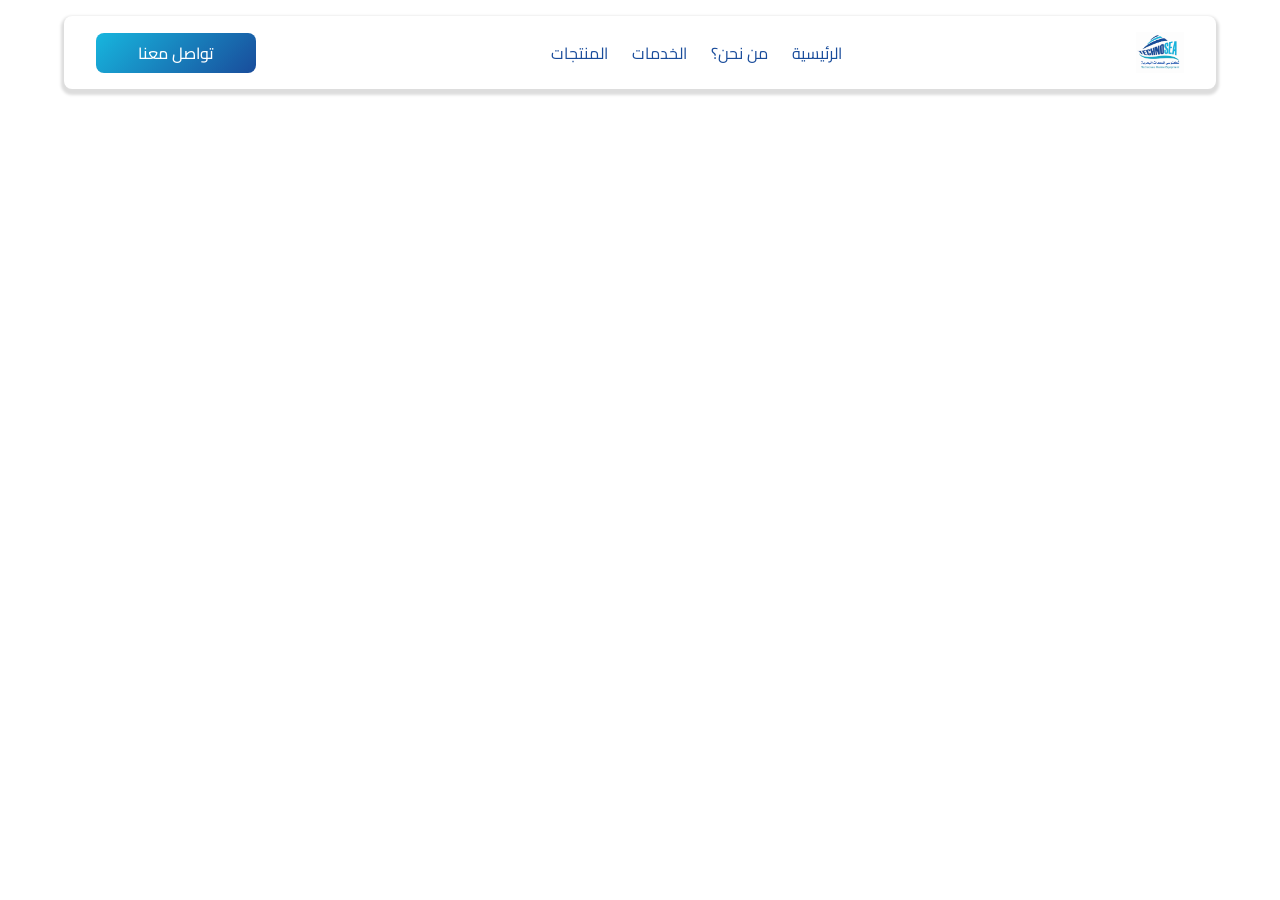
==== index.html @ 7aede209 "initilaize the project" ====
<!DOCTYPE html>
<html lang="ar" dir="rtl">
    <head>
        <meta charset="UTF-8">
        <meta name="viewport" content="width=device-width, initial-scale=1.0">

        <!-- Icons -->
        <link rel='stylesheet' href='https://cdn-uicons.flaticon.com/2.5.1/uicons-thin-straight/css/uicons-thin-straight.css'>

        <!-- Font -->
        <link rel="preconnect" href="https://fonts.googleapis.com">
        <link rel="preconnect" href="https://fonts.gstatic.com" crossorigin>
        <link href="https://fonts.googleapis.com/css2?family=Cairo:wght@200..1000&display=swap" rel="stylesheet">

        <!-- Style -->
        <link rel="stylesheet" href="./asset/styles/index.css">
        <link rel="stylesheet" href="./asset/styles/home.css">

        <title>تكنوسي</title>
    </head>

    <body>
        <!-- for the navbar -->
        <header></header>

        <script type="module">
            import Navbar from './components/navbar.js';

            Navbar();
        </script>
    </body>
</html>
---- asset/styles/index.css ----
:root {
    --main-color: #194C9B;
    --second-color: #17B6DE;
    --dark-color: #1A3154;
    --card-color: #F7FAFE;
    --bg-color: #DFEAFC;
    --white-color: #FFF;
    --font-color: #62636C;
    --border-color: #ddd;
}

* {
    margin: 0;
    padding: 0;
    transition: .3s;
    font-family: "Cairo";
    box-sizing: border-box;
    -moz-box-sizing: border-box;
    -webkit-box-sizing: border-box;
}

html {
    font-size: 16px;
}

body {
    color: var(--font-color);
    background-image: linear-gradient(45deg, var(--bg-color), var(--white-color));
}

header > h1,
header > h2,
header > h3 {
    background: linear-gradient(to left, var(--main-color), var(--second-color));
    -webkit-text-fill-color: transparent;
    -webkit-background-clip: text;
    width: fit-content;
    margin: auto;
}

a {
    text-decoration: none;
    color: var(--main-color);
}

a:hover {
    color: var(--second-color);
}

img {
    width: 100%;
}

i {
    line-height: 0;
}

.section {
    padding: 1rem 5%;
}

.section > header > h2 {
    font-size: 3rem;
}

.section > header > p {
    font-size: 1.5rem;
}

.center {
    display: flex;
    flex-direction: column;
    justify-content: center;
    align-items: center;
    text-align: center;
    gap: .5rem;
}

.logo {
    width: 3rem;
}

.btn {
    height: 2.5rem;
    min-width: 10rem;
    padding: .5rem 1.5rem;
    border-radius: .5rem;
    background-color: var(--main-color);
    color: var(--white-color);
    font-weight: 500;
}

.btn:hover {
    background-color: var(--second-color);
    color: var(--white-color);
}

.btn-linear {
    background-image: linear-gradient(-45deg, var(--main-color), var(--second-color));
}

.btn-linear:hover {
    background-image: linear-gradient(45deg, var(--main-color), var(--second-color));
    color: var(--white-color);
}

.responsive {
    display: none;
}

@media (max-width: 992px) {
    .responsive {
        display: unset;
    }

    .center.responsive {
        display: flex;
    }

    .non-responsive {
        display: none;
    }
}

.card {
    background-color: var(--card-color);
    padding: 1.5rem;
    border-radius: .5rem;
    width: 25rem;
    display: flex;
    flex-direction: column;
    gap: .5rem;
    box-shadow: 0 3px 3px 3px var(--border-color);
}

.card .icon {
    width: 4rem;
    height: 4rem;
    background-image: linear-gradient(-90deg, var(--main-color), var(--second-color));
    border-radius: .25rem;
    color: var(--white-color);
    font-size: 2.5rem;
}

.card header h3 {
    margin: unset;
    font-size: 1.5rem;
}

.card:hover {
    transform: scale(1.05);
    transition: .1s;
}

/* Navbar */
body > header:first-child {
    position: fixed;
    top: 1rem;
    left: 50%;
    transform: translateX(-50%);
    width: 90%;
    z-index: 50;
}

.navbar {
    padding: 1rem 2rem;
    background-color: var(--white-color);
    display: flex;
    justify-content: space-between;
    align-items: center;
    border-radius: .5rem;
    box-shadow: 0 3px 3px 3px var(--border-color);
}

.navbar ul {
    list-style: none;
    display: flex;
    align-items: center;
    gap: 1.5rem;
}

.navbar .bar {
    font-size: 2rem;
    cursor: pointer;
    color: var(--main-color);
}

.navbar .bar:hover {
    font-size: 2rem;
    cursor: pointer;
    color: var(--second-color);
}

@media (max-width: 992px) {
    .navbar > ul > ul {
        flex-direction: column;
        justify-content: center;
        align-items: center;
        position: absolute;
        top: 1rem;
        padding: 2rem 3rem;
        background-color: var(--white-color);
        border-radius: 0 0 .5rem .5rem;
        height: 0;
        /* display: none; */
        opacity: 0;
        animation-name: navbar-responsive-close;
        animation-duration: .4s;
        animation-fill-mode: forwards;
    }

    .navbar > ul:hover > ul {
        display: flex;
        animation-name: navbar-responsive;
        animation-duration: .5s;
        animation-fill-mode: forwards;
    }
}

@keyframes navbar-responsive {
    from {
        height: 0;
        opacity: 0;
    }

    to {
        height: 15rem;
        opacity: 1;
    }
}

@keyframes navbar-responsive-close {
    from {
        height: 13rem;
        opacity: 1;
    }

    to {
        height: 0;
        opacity: 0;
    }
}
---- asset/styles/home.css ----
/* hero section */
.hero {
    height: 100vh;
    background-image: url('../images/Home.png');
    background-size: cover;
    background-position: center;
    color: var(--white-color);
    animation-name: bg-anomation;
    animation-duration: 30s;
    animation-fill-mode: backwards;
    animation-iteration-count: infinite;
}

.hero header h1,
.hero header h2 {
    background: linear-gradient(to left, var(--white-color), var(--card-color) 20%);
    -webkit-text-fill-color: transparent;
    -webkit-background-clip: text;
}

.hero header h1 {
    font-size: 4rem;
}

.hero header h2 {
    font-weight: 500;
    font-size: 2.5rem;
}

.hero section:last-child {
    position: absolute;
    bottom: 1rem;
    font-size: 2rem;
}

@keyframes bg-anomation {
    0% {
        background-position: center center;
    }

    25% {
        background-position: 1px .1px;
    }

    50% {
        background-position: center center;
    }

    75% {
        background-position: -1px -.1px;
    }

    100% {
        background-position: center center;
    }
}

@media (max-width: 992px) {
    .hero {
        animation: none;
    }

    .hero header h1 {
        font-size: 3rem;
    }
    
    .hero header h2 {
        font-weight: 500;
        font-size: 2rem;
    }
}

@media (max-width: 375px) {
    .hero header h1 {
        font-size: 2rem;
    }
    
    .hero header h2 {
        font-weight: 500;
        font-size: 1.5rem;
    }
}

/* About */
.about {
    position: relative;
    display: flex;
    gap: .5rem;
    align-items: center;
    height: 100vh;
    padding: 0;
    overflow: hidden;
}

.about > article {
    width: 60%;
    padding: 1rem 5%;
    position: relative;
    z-index: 10;
}

.about > article > p {
    font-size: 1.5rem;
    margin: .5rem 0 1.5rem;
    text-align: justify;
}

.about > article h2 {
    font-size: 3rem;
    margin: unset;
}

.about > section:last-child {
    width: 40%;
    display: flex;
    justify-content: flex-end;
}

.about > section:last-child img {
    height: 100vh;
    object-fit: cover;
}

/* @media (max-width: 992px) {
    .about > article {
        width: 100%;
    }

    .about > section:last-child {
        width: 50%;
    }
} */

@media (max-width: 992px) {
    .about > article {
        width: 100%;
    }

    .about > section:last-child {
        position: absolute;
        width: 100%;
    }
}

/* Engine */
.engine {
    position: relative;
    background-image: url('../images/Frame\ 3.png');
    background-repeat: no-repeat;
    background-size: cover;
    background-position: center;
    min-height: 30rem;
    color: var(--white-color);
    display: flex;
    align-items: center;
}

.engine::before {
    content: '';
    display: block;
    width: 50%;
    height: 100%;
    position: absolute;
    background-image: linear-gradient(-90deg, var(--main-color) 75%, transparent);
}

.engine > section {
    padding: 1rem 5%;
    z-index: 10;
    font-size: 1.5rem;
    font-weight: 500;
    width: 60%;
}

.engine > section > p {
    margin-bottom: 1rem;
}

.engine > section .btn {
    background-color: var(--white-color);
    color: var(--main-color);
    font-size: 1rem;
}

.engine > section .btn:hover {
    background-color: var(--second-color);
    color: var(--white-color);
}

@media (max-width: 992px) {
    .engine > section {
        width: 100%;
        text-align: justify;
    }
}

/* Services */
.services {
    margin: 1.5rem 0;
}

.services header {
    text-align: center;
}

.services .services-container {
    display: flex;
    justify-content: space-between;
    gap: 1rem;
    margin: 1.5rem 0;
}

@media (max-width: 992px) {
    .services .services-container {
        flex-direction: column;
        align-items: center;
    }
}

/* First Contact Section */
.contact-diver > section {
    padding: 2rem;
    background-color: var(--card-color);
    width: 100%;
    border-radius: .5rem;
    align-items: flex-start;
    gap: 1rem;
    text-align: unset;
    background-color: var(--bg-color);
    box-shadow: 0 3px 3px 3px var(--border-color);
    margin-top: 5rem;
    margin-bottom: 2rem;
    position: relative;
}

.contact-diver > section > p {
    width: 60%;
    font-size: 1.5rem;
    color: var(--main-color);
}

.contact-diver > section > p,
.contact-diver > section > .btn {
    z-index: 10;
}

.contact-diver > section::after {
    content: '';
    width: 30rem;
    height: 20rem;
    display: block;
    position: absolute;
    bottom: 0;
    left: 0;
    background-image: url('../images/diver-2.png');
    background-repeat: no-repeat;
    background-size: contain;
}

@media (max-width: 768px) {
    .contact-diver > section > p {
        width: 100%;
    }

    .contact-diver > section::after {
        opacity: .5;
    }
}
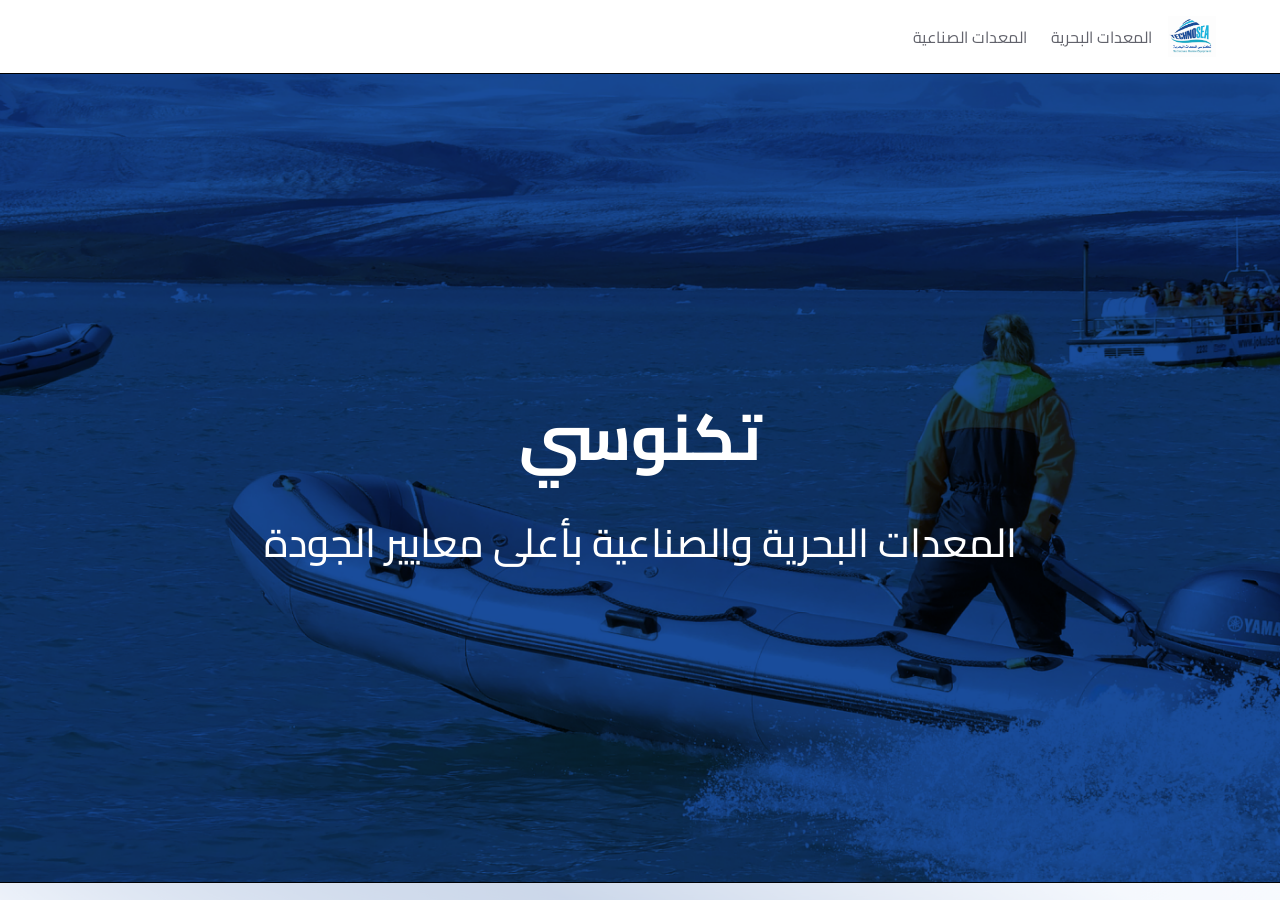
==== commit ba63837a: "create hero section of Technosea's gate" ====
--- a/index.html
+++ b/index.html
@@ -21,12 +21,36 @@
 
     <body>
         <!-- for the navbar -->
-        <header></header>
+        <header>
+            <nav class="navbar">
+                <section class="logo center non-responsive">
+                    <img src="/public/logo.jpg" alt="logo">
+                </section>
+    
+                <ul>
+                    <li class="center bar responsive">
+                        <i class="fi fi-ts-bars-staggered"></i>
+                    </li>
+                    <li class="logo center responsive">
+                        <img src="/public/logo.jpg" alt="logo">
+                    </li>
+                    <ul>
+                        <li>
+                            <a href="/">المعدات البحرية</a>
+                        </li>
+                        <li>
+                            <a href="/pages/about">المعدات الصناعية</a>
+                        </li>
+                    </ul>
+                </ul>
+            </nav>
+        </header>
 
-        <script type="module">
-            import Navbar from './components/navbar.js';
-
-            Navbar();
-        </script>
+        <main>
+            <header class="hero section center">
+                <h1>تكنوسي</h1>
+                <h2>المعدات البحرية والصناعية بأعلى معايير الجودة</h2>
+            </header>
+        </main>
     </body>
 </html>
--- a/asset/styles/index.css
+++ b/asset/styles/index.css
@@ -25,17 +25,23 @@
 
 body {
     color: var(--font-color);
-    background-image: linear-gradient(45deg, var(--bg-color), var(--white-color));
-}
-
-header > h1,
-header > h2,
-header > h3 {
-    background: linear-gradient(to left, var(--main-color), var(--second-color));
-    -webkit-text-fill-color: transparent;
-    -webkit-background-clip: text;
-    width: fit-content;
-    margin: auto;
+    background-image: linear-gradient(30deg, var(--bg-color), var(--main-color), var(--bg-color), var(--white-color), var(--main-color), var(--white-color));
+    min-height: 100vh;
+    position: relative;
+}
+
+body::after {
+    content: "";
+    display: block;
+    width: 100%;
+    height: 100%;
+    background-color: rgba(255, 255, 255, .7);
+    backdrop-filter: blur(200px);
+    -webkit-backdrop-filter: blur(200px);
+    position: absolute;
+    top: 0;
+    left: 0;
+    z-index: -1;
 }
 
 a {
@@ -153,23 +159,14 @@
 }
 
 /* Navbar */
-body > header:first-child {
-    position: fixed;
-    top: 1rem;
-    left: 50%;
-    transform: translateX(-50%);
-    width: 90%;
-    z-index: 50;
-}
-
 .navbar {
-    padding: 1rem 2rem;
+    padding: 1rem 5%;
     background-color: var(--white-color);
     display: flex;
-    justify-content: space-between;
+    gap: 1rem;
     align-items: center;
-    border-radius: .5rem;
-    box-shadow: 0 3px 3px 3px var(--border-color);
+    position: relative;
+    z-index: 20;
 }
 
 .navbar ul {
@@ -177,6 +174,14 @@
     display: flex;
     align-items: center;
     gap: 1.5rem;
+}
+
+.navbar a {
+    color: inherit;
+}
+
+.navbar a:hover {
+    color: var(--second-color);
 }
 
 .navbar .bar {
@@ -198,15 +203,16 @@
         align-items: center;
         position: absolute;
         top: 1rem;
+        left: 0;
         padding: 2rem 3rem;
         background-color: var(--white-color);
         border-radius: 0 0 .5rem .5rem;
         height: 0;
-        /* display: none; */
+        width: 0;
         opacity: 0;
         animation-name: navbar-responsive-close;
         animation-duration: .4s;
-        animation-fill-mode: forwards;
+        animation-fill-mode: backwards;
     }
 
     .navbar > ul:hover > ul {
@@ -221,22 +227,26 @@
     from {
         height: 0;
         opacity: 0;
+        width: 100%;
     }
 
     to {
-        height: 15rem;
+        height: 10rem;
         opacity: 1;
+        width: 100%;
     }
 }
 
 @keyframes navbar-responsive-close {
     from {
-        height: 13rem;
+        height: 10rem;
         opacity: 1;
+        width: 100%;
     }
 
     to {
         height: 0;
         opacity: 0;
+        width: 100%;
     }
 }
--- a/asset/styles/home.css
+++ b/asset/styles/home.css
@@ -1,81 +1,44 @@
 /* hero section */
 .hero {
-    height: 100vh;
+    height: 90vh;
     background-image: url('../images/Home.png');
     background-size: cover;
     background-position: center;
     color: var(--white-color);
-    animation-name: bg-anomation;
-    animation-duration: 30s;
-    animation-fill-mode: backwards;
-    animation-iteration-count: infinite;
-}
-
-.hero header h1,
-.hero header h2 {
-    background: linear-gradient(to left, var(--white-color), var(--card-color) 20%);
-    -webkit-text-fill-color: transparent;
-    -webkit-background-clip: text;
-}
-
-.hero header h1 {
+    justify-content: center;
+    position: relative;
+}
+
+.hero h1 {
     font-size: 4rem;
 }
 
-.hero header h2 {
+.hero h2 {
     font-weight: 500;
     font-size: 2.5rem;
 }
 
-.hero section:last-child {
-    position: absolute;
-    bottom: 1rem;
-    font-size: 2rem;
-}
-
-@keyframes bg-anomation {
-    0% {
-        background-position: center center;
-    }
-
-    25% {
-        background-position: 1px .1px;
-    }
-
-    50% {
-        background-position: center center;
-    }
-
-    75% {
-        background-position: -1px -.1px;
-    }
-
-    100% {
-        background-position: center center;
-    }
-}
-
 @media (max-width: 992px) {
     .hero {
         animation: none;
     }
 
-    .hero header h1 {
+    .hero h1 {
         font-size: 3rem;
     }
     
-    .hero header h2 {
+    .hero h2 {
         font-weight: 500;
         font-size: 2rem;
     }
 }
 
 @media (max-width: 375px) {
-    .hero header h1 {
+    .hero h1 {
         font-size: 2rem;
     }
     
-    .hero header h2 {
+    .hero h2 {
         font-weight: 500;
         font-size: 1.5rem;
     }
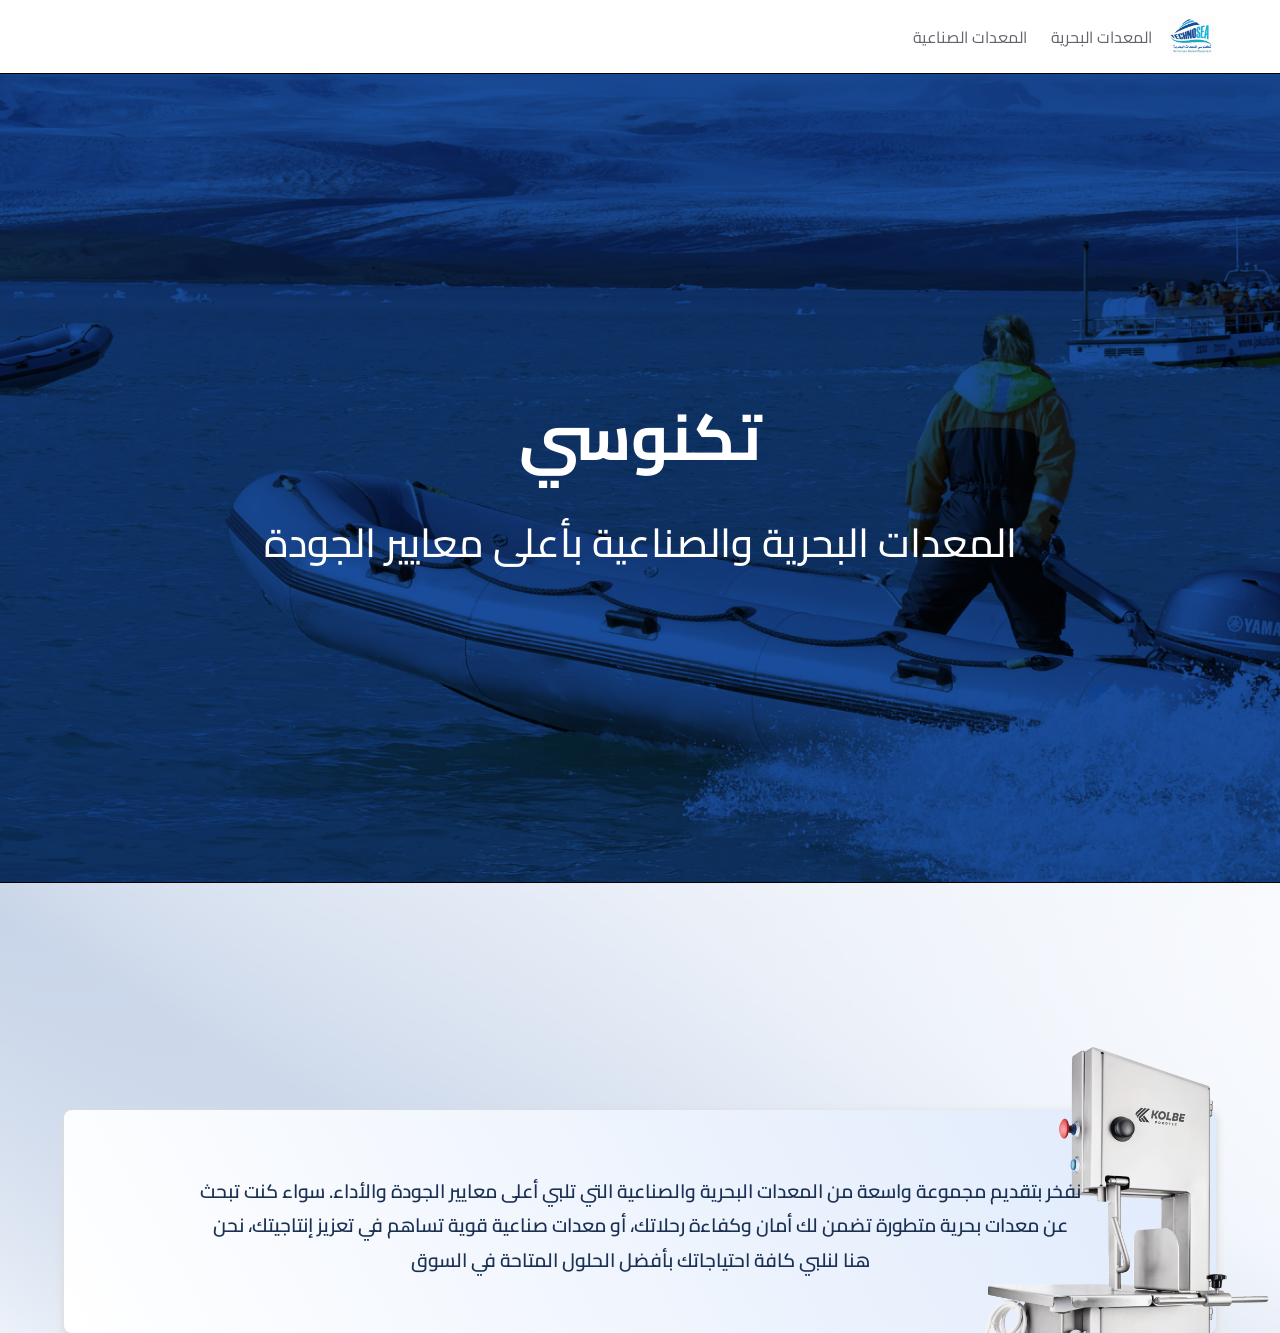
==== commit de1175dc: "create about section" ====
--- a/index.html
+++ b/index.html
@@ -51,6 +51,22 @@
                 <h1>تكنوسي</h1>
                 <h2>المعدات البحرية والصناعية بأعلى معايير الجودة</h2>
             </header>
+
+            <section class="about center">
+                <article class="center">
+                    <section class="img">
+                        <img src="/asset/images/kolbefoodtec_bandsaegen_k220.png" alt="kolbefoodtec">
+                    </section>
+
+                    <p>
+                        نفخر بتقديم مجموعة واسعة من المعدات البحرية
+                        والصناعية التي تلبي أعلى معايير الجودة والأداء.
+                        سواء كنت تبحث عن معدات بحرية متطورة تضمن لك أمان وكفاءة رحلاتك،
+                        أو معدات صناعية قوية تساهم في تعزيز إنتاجيتك،
+                        نحن هنا لنلبي كافة احتياجاتك بأفضل الحلول المتاحة في السوق
+                    </p>
+                </article>
+            </section>
         </main>
     </body>
 </html>
--- a/asset/styles/home.css
+++ b/asset/styles/home.css
@@ -46,42 +46,35 @@
 
 /* About */
 .about {
-    position: relative;
-    display: flex;
-    gap: .5rem;
-    align-items: center;
-    height: 100vh;
-    padding: 0;
+    height: 50vh;
+    padding: 1rem 5% 0;
+    justify-content: flex-end;
     overflow: hidden;
 }
 
-.about > article {
-    width: 60%;
-    padding: 1rem 5%;
+.about article {
+    background-image: linear-gradient(60deg, var(--white-color), var(--bg-color));
+    padding: 3.5rem 1.5rem;
+    box-shadow: 0 3px 7px 2px #ddd;
+    border-radius: .5rem;
+    position: relative;
+}
+
+.about .img img {
+    width: 20rem;
+    position: absolute;
+    top: -5rem;
+    right: -4rem;
+}
+
+.about p {
+    width: 80%;
     position: relative;
     z-index: 10;
-}
-
-.about > article > p {
-    font-size: 1.5rem;
-    margin: .5rem 0 1.5rem;
-    text-align: justify;
-}
-
-.about > article h2 {
-    font-size: 3rem;
-    margin: unset;
-}
-
-.about > section:last-child {
-    width: 40%;
-    display: flex;
-    justify-content: flex-end;
-}
-
-.about > section:last-child img {
-    height: 100vh;
-    object-fit: cover;
+    font-size: 1.2rem;
+    line-height: 1.8;
+    color: var(--dark-color);
+    font-weight: 600;
 }
 
 /* @media (max-width: 992px) {
@@ -95,13 +88,14 @@
 } */
 
 @media (max-width: 992px) {
-    .about > article {
-        width: 100%;
-    }
-
-    .about > section:last-child {
-        position: absolute;
-        width: 100%;
+    .about .img {
+        opacity: .3;
+    }
+
+    .about > article p {
+        width: 100%;
+        text-align: justify;
+        text-justify: inter-cluster;
     }
 }
 
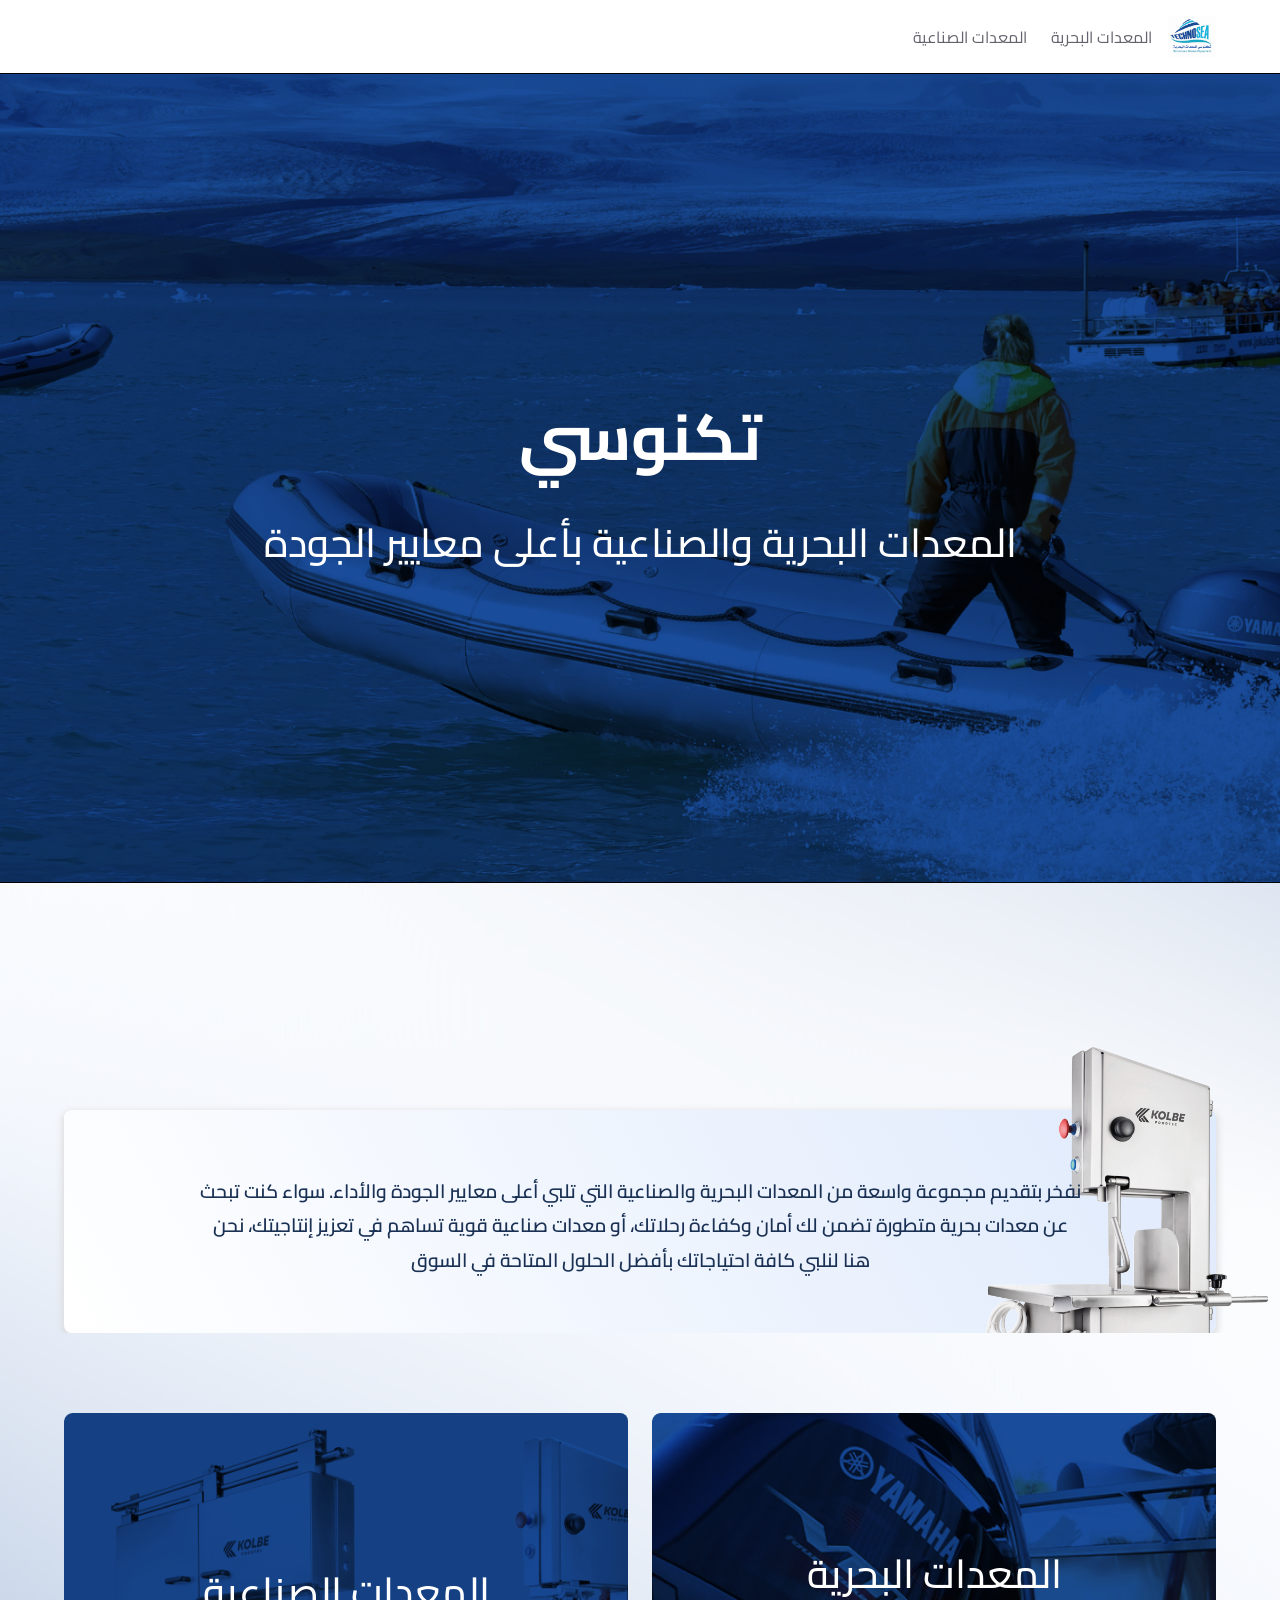
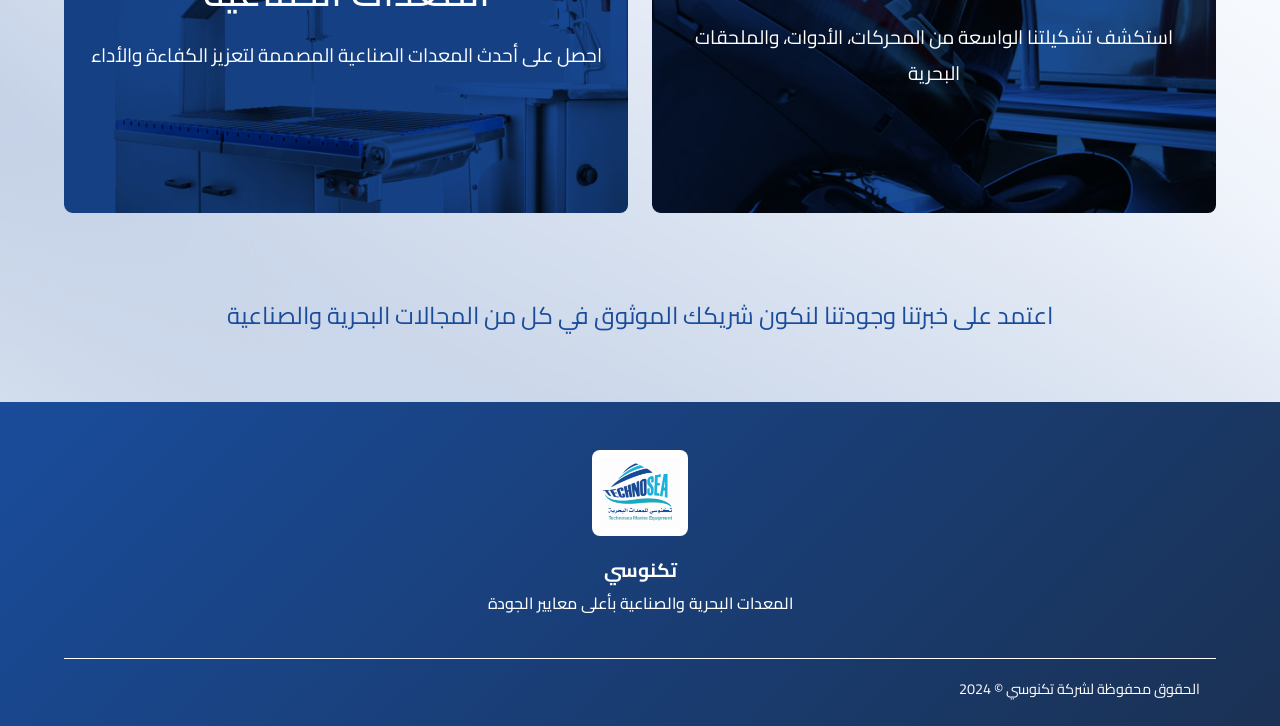
==== commit f055db35: "add redirect buttons and footer, and add some animation in hero" ====
--- a/index.html
+++ b/index.html
@@ -67,6 +67,41 @@
                     </p>
                 </article>
             </section>
+
+            <section class="buttons-redirect section">
+                <a href="/" class="button-redirect center">
+                    <header>
+                        <h2>المعدات البحرية</h2>
+                    </header>
+                    <p>استكشف تشكيلتنا الواسعة من المحركات، الأدوات، والملحقات البحرية</p>
+                </a>
+
+                <a href="/" class="button-redirect center">
+                    <header>
+                        <h2>المعدات الصناعية</h2>
+                    </header>
+                    <p>احصل على أحدث المعدات الصناعية المصممة لتعزيز الكفاءة والأداء</p>
+                </a>
+            </section>
+
+            <section class="section center">
+                <p>اعتمد على خبرتنا وجودتنا لنكون شريكك الموثوق في كل من المجالات البحرية والصناعية</p>
+            </section>
         </main>
+
+        <footer class="footer section">
+            <section class="logo center">
+                <img src="/public/logo.jpg" alt="logo">
+            </section>
+
+            <header>
+                <h2>تكنوسي</h2>
+                <h3>المعدات البحرية والصناعية بأعلى معايير الجودة</h3>
+            </header>
+
+            <section class="copyright">
+                <p>الحقوق محفوظة  لشركة تكنوسي &copy; 2024</p>
+            </section>
+        </footer>
     </body>
 </html>
--- a/asset/styles/index.css
+++ b/asset/styles/index.css
@@ -249,4 +249,25 @@
         opacity: 0;
         width: 100%;
     }
+}
+
+/* footer */
+.footer {
+    background-image: linear-gradient(-45deg, var(--dark-color), var(--main-color));
+    padding-bottom: .5rem;
+}
+
+.footer .logo {
+    width: 6rem;
+    padding: .5rem;
+    background-color: var(--white-color);
+    border-radius: .5rem;
+    margin: 2rem auto;
+}
+
+.footer .copyright {
+    font-size: .9rem;
+    padding: 1rem;
+    margin-top: 1.5rem;
+    border-top: 1px solid var(--white-color);
 }
--- a/asset/styles/home.css
+++ b/asset/styles/home.css
@@ -7,6 +7,29 @@
     color: var(--white-color);
     justify-content: center;
     position: relative;
+    animation: 5s boat linear infinite;
+}
+
+@keyframes boat {
+    0% {
+        background-position: center;
+    }
+
+    /* 25% {
+        background-position: -2px -1px;
+    } */
+
+    50% {
+        background-position: 2px 1px;
+    }
+
+    /* 75% {
+        background-position: -2px -1px;
+    } */
+
+    100% {
+        background-position: center;
+    }
 }
 
 .hero h1 {
@@ -77,16 +100,6 @@
     font-weight: 600;
 }
 
-/* @media (max-width: 992px) {
-    .about > article {
-        width: 100%;
-    }
-
-    .about > section:last-child {
-        width: 50%;
-    }
-} */
-
 @media (max-width: 992px) {
     .about .img {
         opacity: .3;
@@ -99,127 +112,107 @@
     }
 }
 
-/* Engine */
-.engine {
-    position: relative;
-    background-image: url('../images/Frame\ 3.png');
-    background-repeat: no-repeat;
+.buttons-redirect {
+    display: flex;
+    gap: 1.5rem;
+    margin-top: 4rem;
+}
+
+.buttons-redirect > a {
+    width: 50%;
+    height: 25rem;
+    border-radius: .5rem;
+    display: flex;
+    position: relative;
+    color: var(--white-color);
+    padding: 1.5rem;
     background-size: cover;
-    background-position: center;
-    min-height: 30rem;
-    color: var(--white-color);
-    display: flex;
-    align-items: center;
-}
-
-.engine::before {
-    content: '';
+}
+
+.buttons-redirect > a > * {
+    position: relative;
+    z-index: 5;
+}
+
+.buttons-redirect > a h2 {
+    font-size: 2.5rem;
+    font-weight: 500;
+}
+
+.buttons-redirect > a p {
+    font-size: 1.2rem;
+}
+
+.buttons-redirect > a:first-child {
+    background-image: url('../images/redirect-1.png');
+}
+
+.buttons-redirect > a:nth-child(2) {
+    background-image: url('../images/redirect-2.png');
+}
+
+.buttons-redirect > a::after {
+    content: "";
     display: block;
-    width: 50%;
+    width: 100%;
     height: 100%;
     position: absolute;
-    background-image: linear-gradient(-90deg, var(--main-color) 75%, transparent);
-}
-
-.engine > section {
-    padding: 1rem 5%;
-    z-index: 10;
+    top: 0;
+    left: 0;
+    background-color: var(--dark-color);
+    border-radius: .5rem;
+    z-index: 1;
+    opacity: 0;
+    transition: .5s;
+}
+
+.buttons-redirect > a:hover {
+    transform: scale(1.02);
+}
+
+.buttons-redirect > a:hover::after {
+    opacity: .5;
+}
+
+@media (max-width: 992px) {
+    .buttons-redirect {
+        flex-direction: column;
+    }
+
+    .buttons-redirect > a {
+        width: 100%;
+        margin: 0;
+    }
+}
+
+main > section:last-child {
+    color: var(--main-color);
     font-size: 1.5rem;
+}
+
+main > section:last-child p {
+    margin: 3rem auto;
+}
+
+/* footer */
+.footer {
+    color: var(--white-color);
+}
+
+.footer .logo {
+    margin-bottom: 1rem;
+}
+
+.footer header {
+    text-align: center;
+    padding-bottom: 1rem;
+}
+
+.footer header h2 {
+    font-size: 1.2rem;
+}
+
+.footer header h3 {
+    font-size: 1rem;
     font-weight: 500;
-    width: 60%;
-}
-
-.engine > section > p {
-    margin-bottom: 1rem;
-}
-
-.engine > section .btn {
-    background-color: var(--white-color);
-    color: var(--main-color);
-    font-size: 1rem;
-}
-
-.engine > section .btn:hover {
-    background-color: var(--second-color);
-    color: var(--white-color);
-}
-
-@media (max-width: 992px) {
-    .engine > section {
-        width: 100%;
-        text-align: justify;
-    }
-}
-
-/* Services */
-.services {
-    margin: 1.5rem 0;
-}
-
-.services header {
-    text-align: center;
-}
-
-.services .services-container {
-    display: flex;
-    justify-content: space-between;
-    gap: 1rem;
-    margin: 1.5rem 0;
-}
-
-@media (max-width: 992px) {
-    .services .services-container {
-        flex-direction: column;
-        align-items: center;
-    }
-}
-
-/* First Contact Section */
-.contact-diver > section {
-    padding: 2rem;
-    background-color: var(--card-color);
-    width: 100%;
-    border-radius: .5rem;
-    align-items: flex-start;
-    gap: 1rem;
-    text-align: unset;
-    background-color: var(--bg-color);
-    box-shadow: 0 3px 3px 3px var(--border-color);
-    margin-top: 5rem;
-    margin-bottom: 2rem;
-    position: relative;
-}
-
-.contact-diver > section > p {
-    width: 60%;
-    font-size: 1.5rem;
-    color: var(--main-color);
-}
-
-.contact-diver > section > p,
-.contact-diver > section > .btn {
-    z-index: 10;
-}
-
-.contact-diver > section::after {
-    content: '';
-    width: 30rem;
-    height: 20rem;
-    display: block;
-    position: absolute;
-    bottom: 0;
-    left: 0;
-    background-image: url('../images/diver-2.png');
-    background-repeat: no-repeat;
-    background-size: contain;
-}
-
-@media (max-width: 768px) {
-    .contact-diver > section > p {
-        width: 100%;
-    }
-
-    .contact-diver > section::after {
-        opacity: .5;
-    }
 }
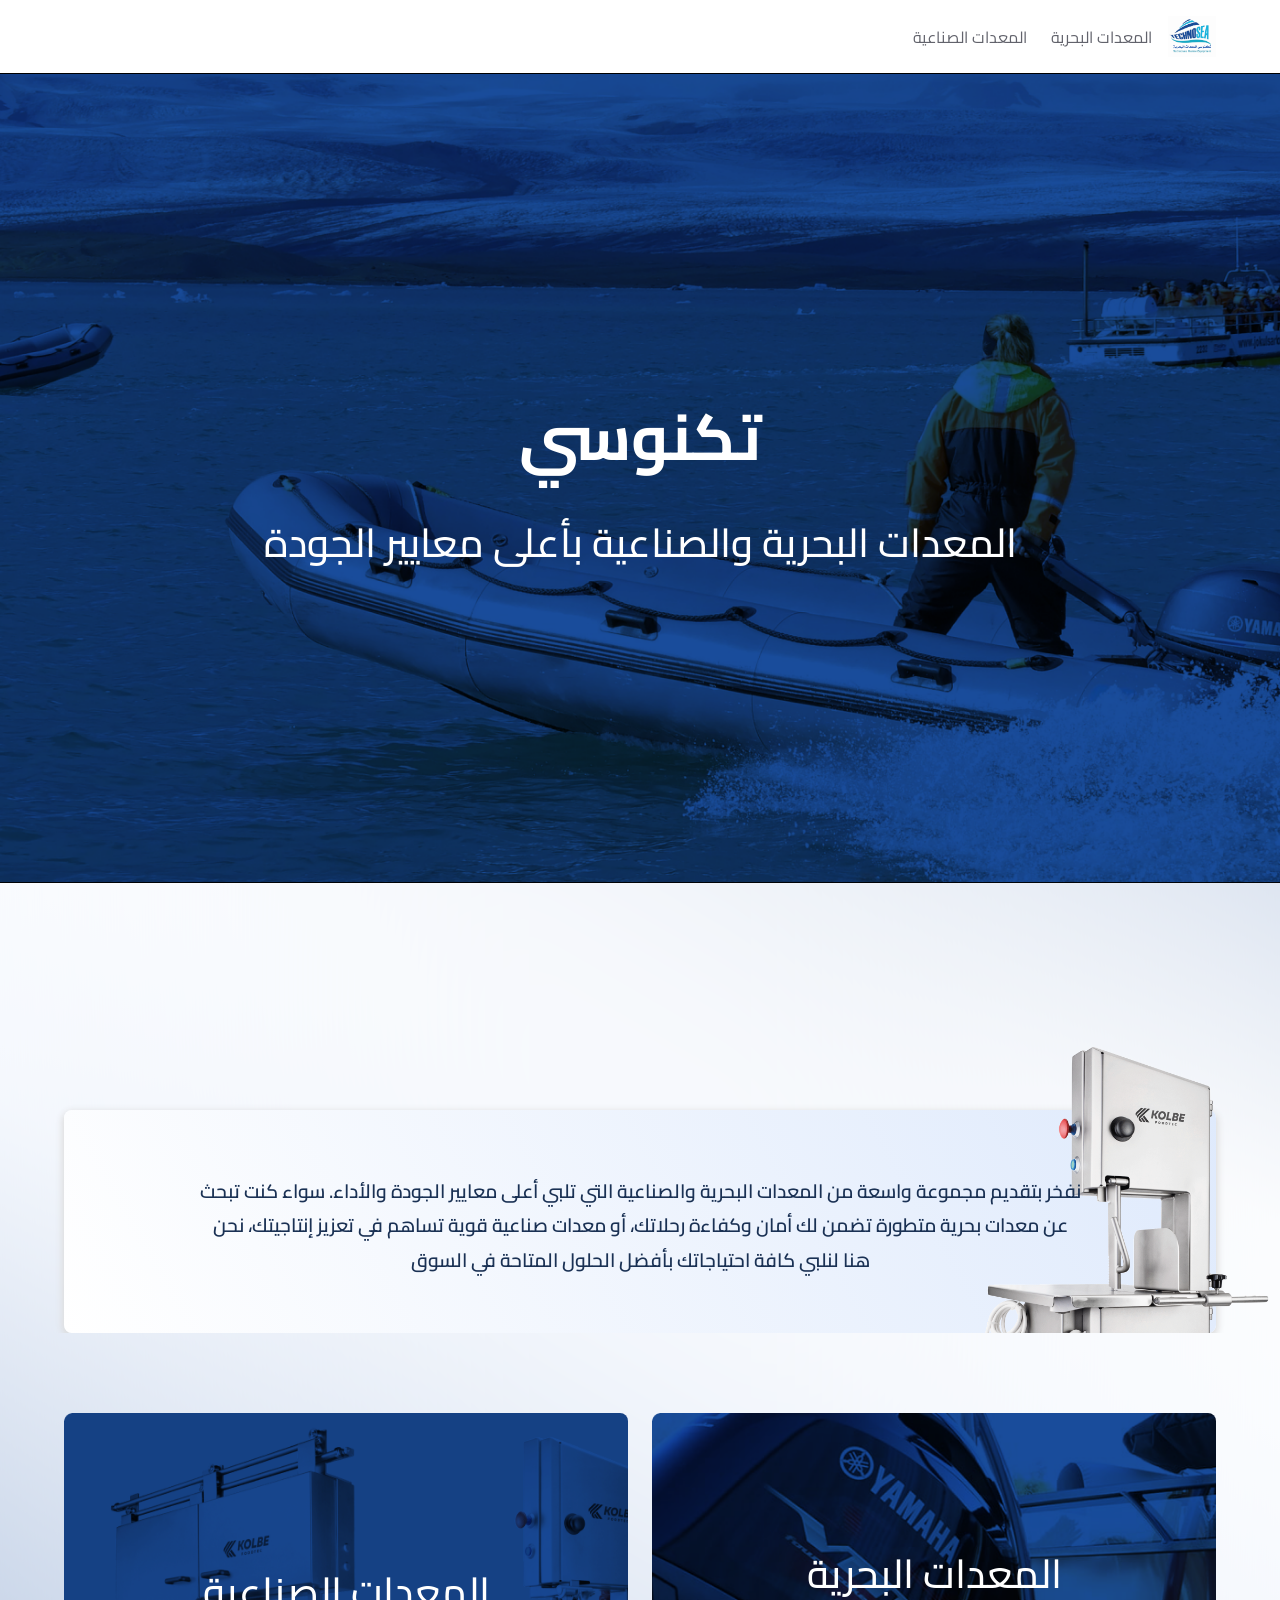
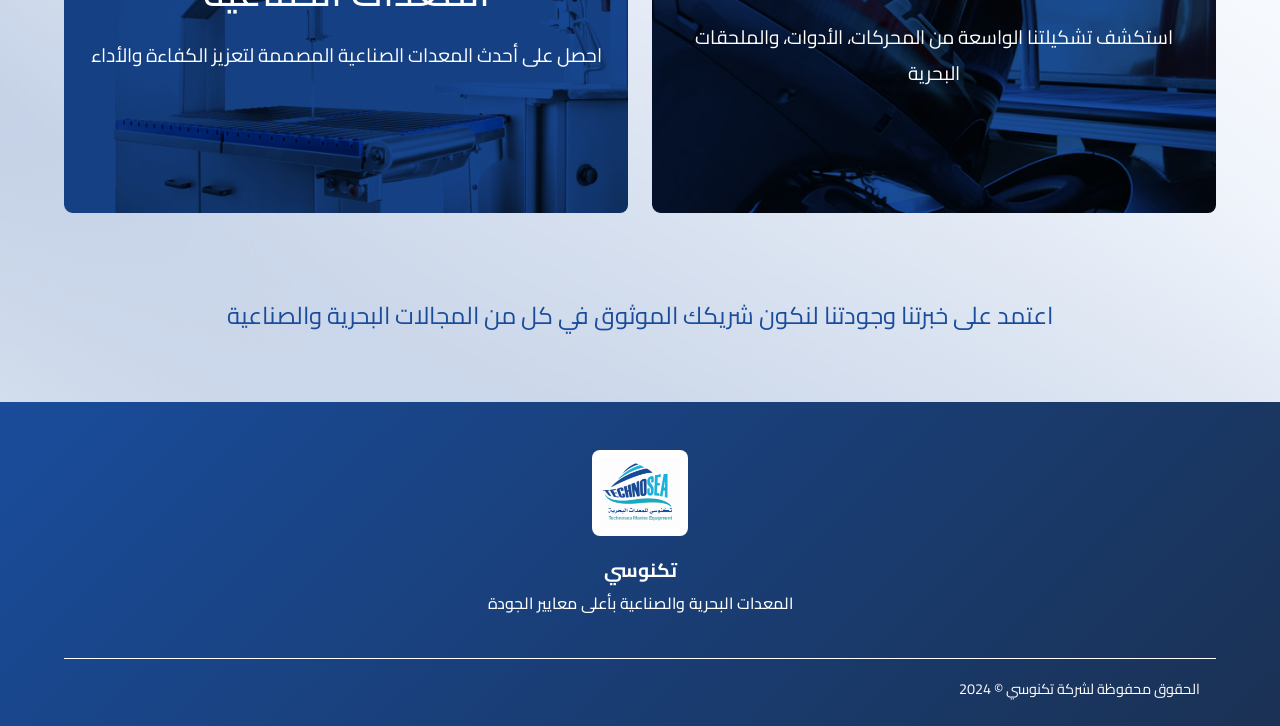
==== commit b2c5299c: "add animation to redirect  buttons" ====
--- a/index.html
+++ b/index.html
@@ -103,5 +103,33 @@
                 <p>الحقوق محفوظة  لشركة تكنوسي &copy; 2024</p>
             </section>
         </footer>
+
+        <script>
+            const aboutSection = document.querySelector('.about');
+            const aboutOffset = aboutSection.offsetTop;
+
+            window.addEventListener('scroll', () => {
+                const scrollOffset = window.scrollY;
+
+                if (scrollOffset + 200 > aboutOffset) {
+                    const image = document.querySelector('.about .img img');
+
+                    image.classList.add('showing-up');
+                }
+            })
+
+            const buttonsSection = document.querySelector('.buttons-redirect');
+            const buttonsOffset = buttonsSection.offsetTop;
+
+            window.addEventListener('scroll', () => {
+                const scrollOffset = window.scrollY;
+
+                if (scrollOffset + 200 > buttonsOffset) {
+                    const buttons = document.querySelectorAll('.buttons-redirect .button-redirect');
+
+                    buttons.forEach(e => e.classList.add('animationButtons'));
+                }
+            })
+        </script>
     </body>
 </html>
--- a/asset/styles/home.css
+++ b/asset/styles/home.css
@@ -86,8 +86,26 @@
 .about .img img {
     width: 20rem;
     position: absolute;
-    top: -5rem;
+    top: 100%;
     right: -4rem;
+}
+
+.showing-up {
+    animation: 3s showing-up ease forwards;
+}
+
+@keyframes showing-up {
+    0% {
+        top: 100%
+    }
+
+    80% {
+        top: -10rem
+    }
+
+    100% {
+        top: -5rem
+    }
 }
 
 .about p {
@@ -112,6 +130,12 @@
     }
 }
 
+@media (max-width: 768px) {
+    .about {
+        height: 70vh;
+    }
+}
+
 .buttons-redirect {
     display: flex;
     gap: 1.5rem;
@@ -127,6 +151,7 @@
     color: var(--white-color);
     padding: 1.5rem;
     background-size: cover;
+    transform: rotateY(90deg);
 }
 
 .buttons-redirect > a > * {
@@ -162,16 +187,38 @@
     background-color: var(--dark-color);
     border-radius: .5rem;
     z-index: 1;
+    transition: .5s;
     opacity: 0;
-    transition: .5s;
+}
+
+.buttons-redirect > a:hover::after {
+    opacity: .7;
+}
+
+.animationButtons {
+    animation: 1.5s flip linear forwards;
+}
+
+@keyframes flip {
+    0% {
+        transform: rotateY(90deg);
+    }
+
+    50% {
+        transform: rotateY(-180deg);
+    }
+
+    60% {
+        transform: rotateY(-90deg);
+    }
+
+    100% {
+        transform: rotateY(0deg);
+    }
 }
 
 .buttons-redirect > a:hover {
     transform: scale(1.02);
-}
-
-.buttons-redirect > a:hover::after {
-    opacity: .5;
 }
 
 @media (max-width: 992px) {
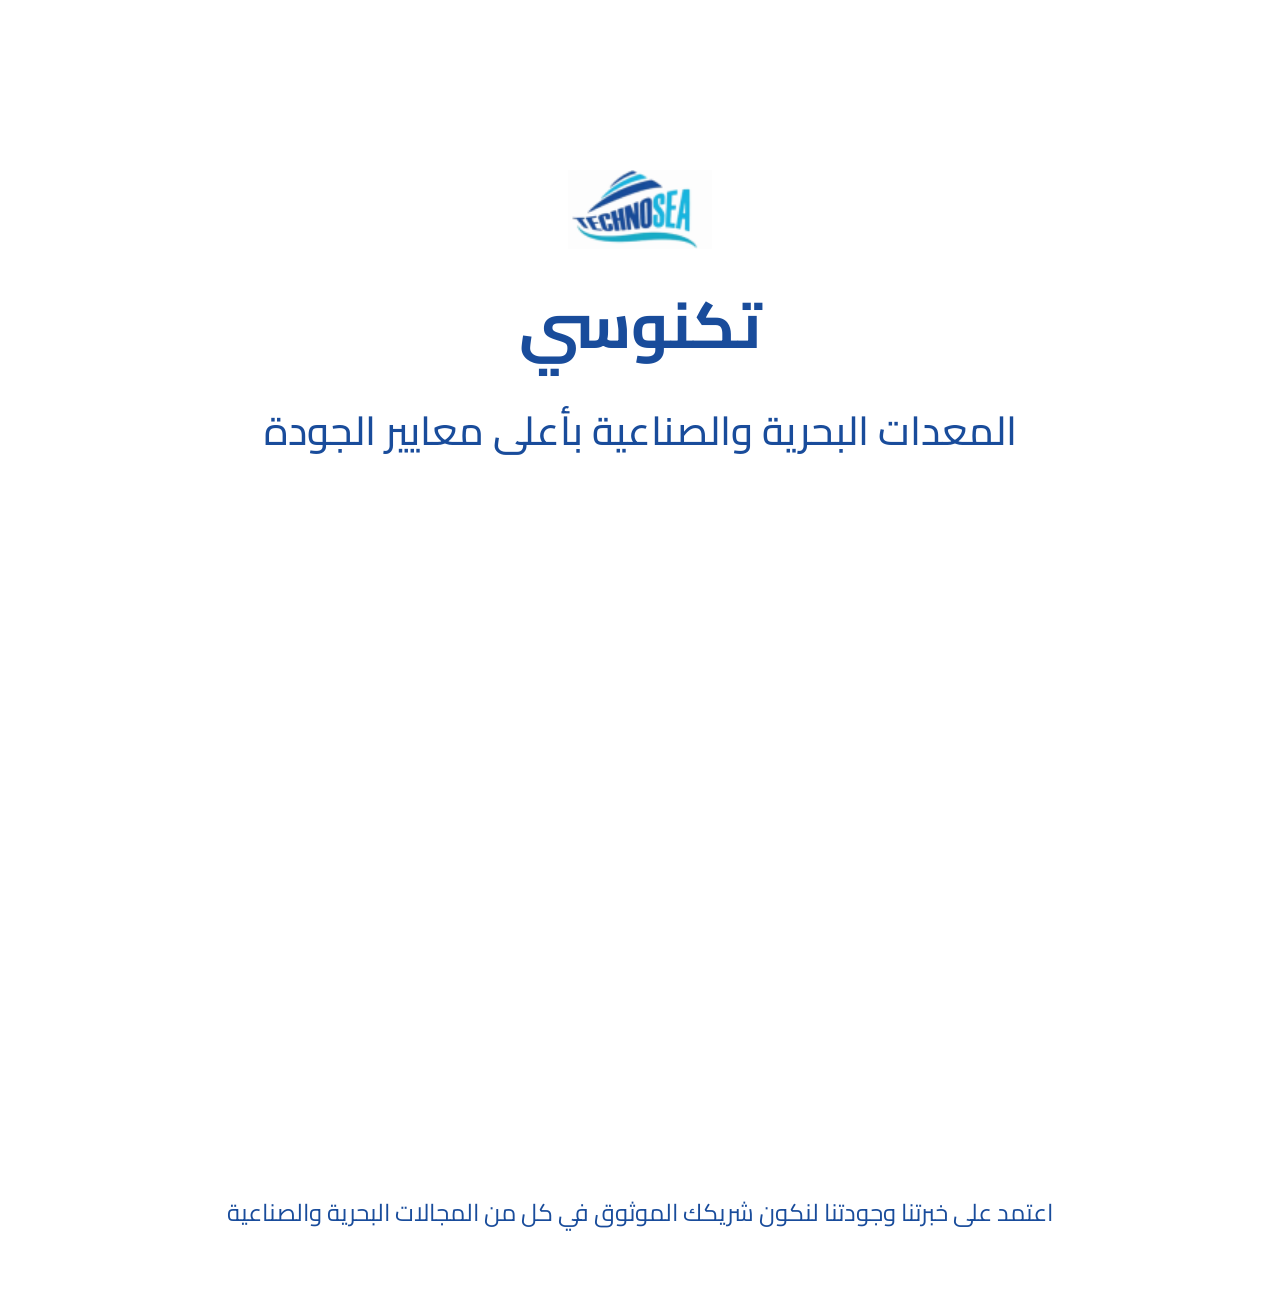
==== commit 5d1fc438: "modify the design" ====
--- a/index.html
+++ b/index.html
@@ -21,7 +21,7 @@
 
     <body>
         <!-- for the navbar -->
-        <header>
+        <!-- <header>
             <nav class="navbar">
                 <section class="logo center non-responsive">
                     <img src="/public/logo.jpg" alt="logo">
@@ -44,15 +44,19 @@
                     </ul>
                 </ul>
             </nav>
-        </header>
+        </header> -->
 
         <main>
             <header class="hero section center">
+                <section class="logo center">
+                    <img src="/public/logo.png" alt="Technose logo">
+                </section>
+
                 <h1>تكنوسي</h1>
                 <h2>المعدات البحرية والصناعية بأعلى معايير الجودة</h2>
             </header>
 
-            <section class="about center">
+            <!-- <section class="about center">
                 <article class="center">
                     <section class="img">
                         <img src="/asset/images/kolbefoodtec_bandsaegen_k220.png" alt="kolbefoodtec">
@@ -66,19 +70,19 @@
                         نحن هنا لنلبي كافة احتياجاتك بأفضل الحلول المتاحة في السوق
                     </p>
                 </article>
-            </section>
+            </section> -->
 
             <section class="buttons-redirect section">
                 <a href="/" class="button-redirect center">
                     <header>
-                        <h2>المعدات البحرية</h2>
+                        <h2>قسم البحرية</h2>
                     </header>
                     <p>استكشف تشكيلتنا الواسعة من المحركات، الأدوات، والملحقات البحرية</p>
                 </a>
 
                 <a href="/" class="button-redirect center">
                     <header>
-                        <h2>المعدات الصناعية</h2>
+                        <h2>قسم الصناعية</h2>
                     </header>
                     <p>احصل على أحدث المعدات الصناعية المصممة لتعزيز الكفاءة والأداء</p>
                 </a>
@@ -89,7 +93,7 @@
             </section>
         </main>
 
-        <footer class="footer section">
+        <!-- <footer class="footer section">
             <section class="logo center">
                 <img src="/public/logo.jpg" alt="logo">
             </section>
@@ -102,21 +106,21 @@
             <section class="copyright">
                 <p>الحقوق محفوظة  لشركة تكنوسي &copy; 2024</p>
             </section>
-        </footer>
+        </footer> -->
 
         <script>
-            const aboutSection = document.querySelector('.about');
-            const aboutOffset = aboutSection.offsetTop;
+            // const aboutSection = document.querySelector('.about');
+            // const aboutOffset = aboutSection.offsetTop;
 
-            window.addEventListener('scroll', () => {
-                const scrollOffset = window.scrollY;
+            // window.addEventListener('scroll', () => {
+            //     const scrollOffset = window.scrollY;
 
-                if (scrollOffset + 200 > aboutOffset) {
-                    const image = document.querySelector('.about .img img');
+            //     if (scrollOffset + 200 > aboutOffset) {
+            //         const image = document.querySelector('.about .img img');
 
-                    image.classList.add('showing-up');
-                }
-            })
+            //         image.classList.add('showing-up');
+            //     }
+            // })
 
             const buttonsSection = document.querySelector('.buttons-redirect');
             const buttonsOffset = buttonsSection.offsetTop;
--- a/asset/styles/index.css
+++ b/asset/styles/index.css
@@ -35,7 +35,7 @@
     display: block;
     width: 100%;
     height: 100%;
-    background-color: rgba(255, 255, 255, .7);
+    background-color: rgba(255, 255, 255, 1);
     backdrop-filter: blur(200px);
     -webkit-backdrop-filter: blur(200px);
     position: absolute;
@@ -154,7 +154,7 @@
 }
 
 .card:hover {
-    transform: scale(1.05);
+    transform: scale(1.01);
     transition: .1s;
 }
 
--- a/asset/styles/home.css
+++ b/asset/styles/home.css
@@ -1,35 +1,38 @@
 /* hero section */
 .hero {
-    height: 90vh;
-    background-image: url('../images/Home.png');
+    height: 70vh;
+    /* background-image: url('../images/Home.png'); */
     background-size: cover;
     background-position: center;
-    color: var(--white-color);
+    color: var(--main-color);
     justify-content: center;
     position: relative;
-    animation: 5s boat linear infinite;
-}
-
-@keyframes boat {
+    /* animation: 5s boat linear infinite; */
+}
+
+/* @keyframes boat {
     0% {
         background-position: center;
     }
 
-    /* 25% {
-        background-position: -2px -1px;
-    } */
-
     50% {
         background-position: 2px 1px;
     }
 
-    /* 75% {
-        background-position: -2px -1px;
-    } */
-
     100% {
         background-position: center;
     }
+} */
+
+.hero .logo {
+    width: 10rem;
+    padding: .5rem;
+    background-color: var(--white-color);
+    border-radius: .5rem;
+}
+
+.hero .logo img {
+    width: 100%;
 }
 
 .hero h1 {
@@ -196,7 +199,7 @@
 }
 
 .animationButtons {
-    animation: 1.5s flip linear forwards;
+    animation: 1s flip linear forwards;
 }
 
 @keyframes flip {
@@ -205,11 +208,11 @@
     }
 
     50% {
-        transform: rotateY(-180deg);
+        transform: rotateY(180deg);
     }
 
     60% {
-        transform: rotateY(-90deg);
+        transform: rotateY(270deg);
     }
 
     100% {
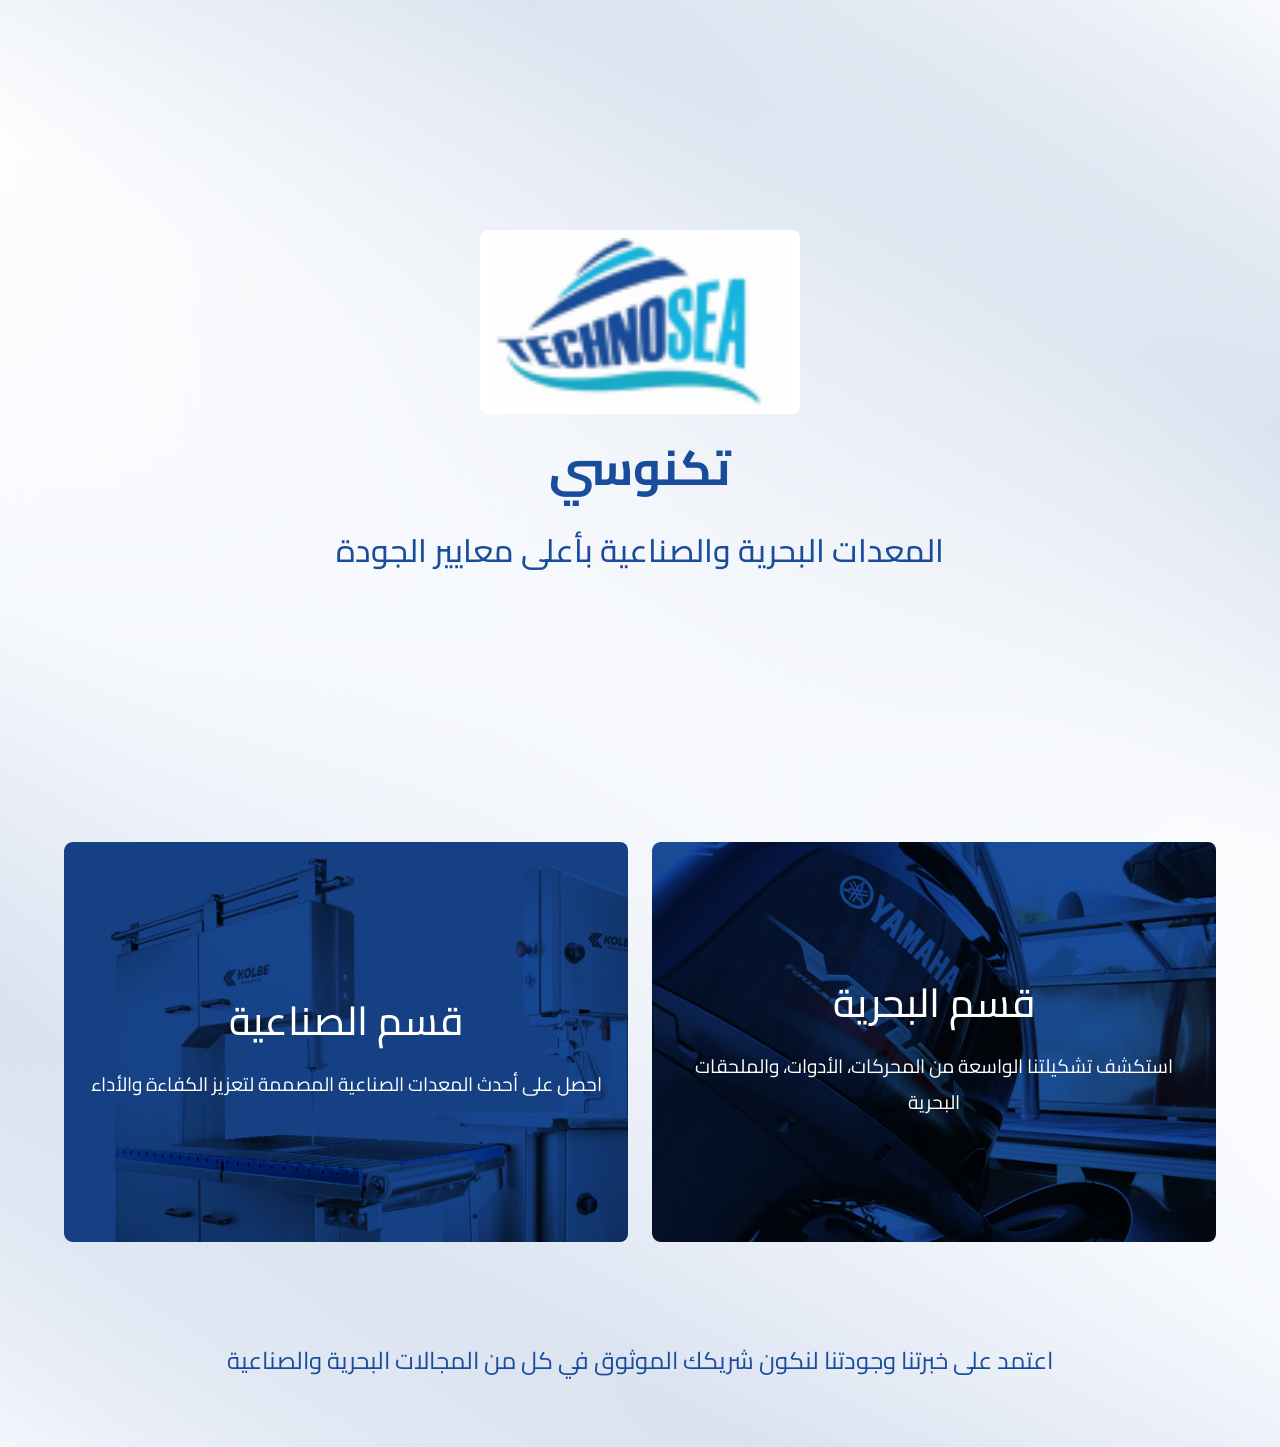
==== commit 5264139b: "add marian section" ====
--- a/index.html
+++ b/index.html
@@ -3,6 +3,9 @@
     <head>
         <meta charset="UTF-8">
         <meta name="viewport" content="width=device-width, initial-scale=1.0">
+
+        <meta name="description" content="المعدات البحرية والصناعية بأعلى معايير الجودة">
+        <meta name="keywords" content="Technosea, تكنوسي, معدات بحرية, معدات صناعية, marian, بحرية, محركات, engine">
 
         <!-- Icons -->
         <link rel='stylesheet' href='https://cdn-uicons.flaticon.com/2.5.1/uicons-thin-straight/css/uicons-thin-straight.css'>
@@ -15,6 +18,8 @@
         <!-- Style -->
         <link rel="stylesheet" href="./asset/styles/index.css">
         <link rel="stylesheet" href="./asset/styles/home.css">
+
+        <link rel="shortcut icon" href="./public/logo.ico" type="image/x-icon">
 
         <title>تكنوسي</title>
     </head>
@@ -49,7 +54,7 @@
         <main>
             <header class="hero section center">
                 <section class="logo center">
-                    <img src="/public/logo.png" alt="Technose logo">
+                    <img src="./public/logo.png" alt="Technose logo">
                 </section>
 
                 <h1>تكنوسي</h1>
@@ -73,7 +78,7 @@
             </section> -->
 
             <section class="buttons-redirect section">
-                <a href="/" class="button-redirect center">
+                <a href="./marian/index.html" class="button-redirect center">
                     <header>
                         <h2>قسم البحرية</h2>
                     </header>
@@ -107,33 +112,5 @@
                 <p>الحقوق محفوظة  لشركة تكنوسي &copy; 2024</p>
             </section>
         </footer> -->
-
-        <script>
-            // const aboutSection = document.querySelector('.about');
-            // const aboutOffset = aboutSection.offsetTop;
-
-            // window.addEventListener('scroll', () => {
-            //     const scrollOffset = window.scrollY;
-
-            //     if (scrollOffset + 200 > aboutOffset) {
-            //         const image = document.querySelector('.about .img img');
-
-            //         image.classList.add('showing-up');
-            //     }
-            // })
-
-            const buttonsSection = document.querySelector('.buttons-redirect');
-            const buttonsOffset = buttonsSection.offsetTop;
-
-            window.addEventListener('scroll', () => {
-                const scrollOffset = window.scrollY;
-
-                if (scrollOffset + 200 > buttonsOffset) {
-                    const buttons = document.querySelectorAll('.buttons-redirect .button-redirect');
-
-                    buttons.forEach(e => e.classList.add('animationButtons'));
-                }
-            })
-        </script>
     </body>
 </html>
--- a/asset/styles/index.css
+++ b/asset/styles/index.css
@@ -2,7 +2,7 @@
     --main-color: #194C9B;
     --second-color: #17B6DE;
     --dark-color: #1A3154;
-    --card-color: #F7FAFE;
+    --card-color: #f9fafc;
     --bg-color: #DFEAFC;
     --white-color: #FFF;
     --font-color: #62636C;
@@ -35,7 +35,7 @@
     display: block;
     width: 100%;
     height: 100%;
-    background-color: rgba(255, 255, 255, 1);
+    background-color: rgba(255, 255, 255, .8);
     backdrop-filter: blur(200px);
     -webkit-backdrop-filter: blur(200px);
     position: absolute;
--- a/asset/styles/home.css
+++ b/asset/styles/home.css
@@ -1,31 +1,16 @@
 /* hero section */
 .hero {
-    height: 70vh;
+    height: 90vh;
     /* background-image: url('../images/Home.png'); */
     background-size: cover;
     background-position: center;
     color: var(--main-color);
     justify-content: center;
     position: relative;
-    /* animation: 5s boat linear infinite; */
-}
-
-/* @keyframes boat {
-    0% {
-        background-position: center;
-    }
-
-    50% {
-        background-position: 2px 1px;
-    }
-
-    100% {
-        background-position: center;
-    }
-} */
+}
 
 .hero .logo {
-    width: 10rem;
+    width: 20rem;
     padding: .5rem;
     background-color: var(--white-color);
     border-radius: .5rem;
@@ -36,12 +21,12 @@
 }
 
 .hero h1 {
-    font-size: 4rem;
+    font-size: 3rem;
 }
 
 .hero h2 {
     font-weight: 500;
-    font-size: 2.5rem;
+    font-size: 2rem;
 }
 
 @media (max-width: 992px) {
@@ -142,7 +127,7 @@
 .buttons-redirect {
     display: flex;
     gap: 1.5rem;
-    margin-top: 4rem;
+    margin: 1rem 0;
 }
 
 .buttons-redirect > a {
@@ -154,7 +139,6 @@
     color: var(--white-color);
     padding: 1.5rem;
     background-size: cover;
-    transform: rotateY(90deg);
 }
 
 .buttons-redirect > a > * {
@@ -198,7 +182,7 @@
     opacity: .7;
 }
 
-.animationButtons {
+/* .animationButtons {
     animation: 1s flip linear forwards;
 }
 
@@ -218,7 +202,7 @@
     100% {
         transform: rotateY(0deg);
     }
-}
+} */
 
 .buttons-redirect > a:hover {
     transform: scale(1.02);
